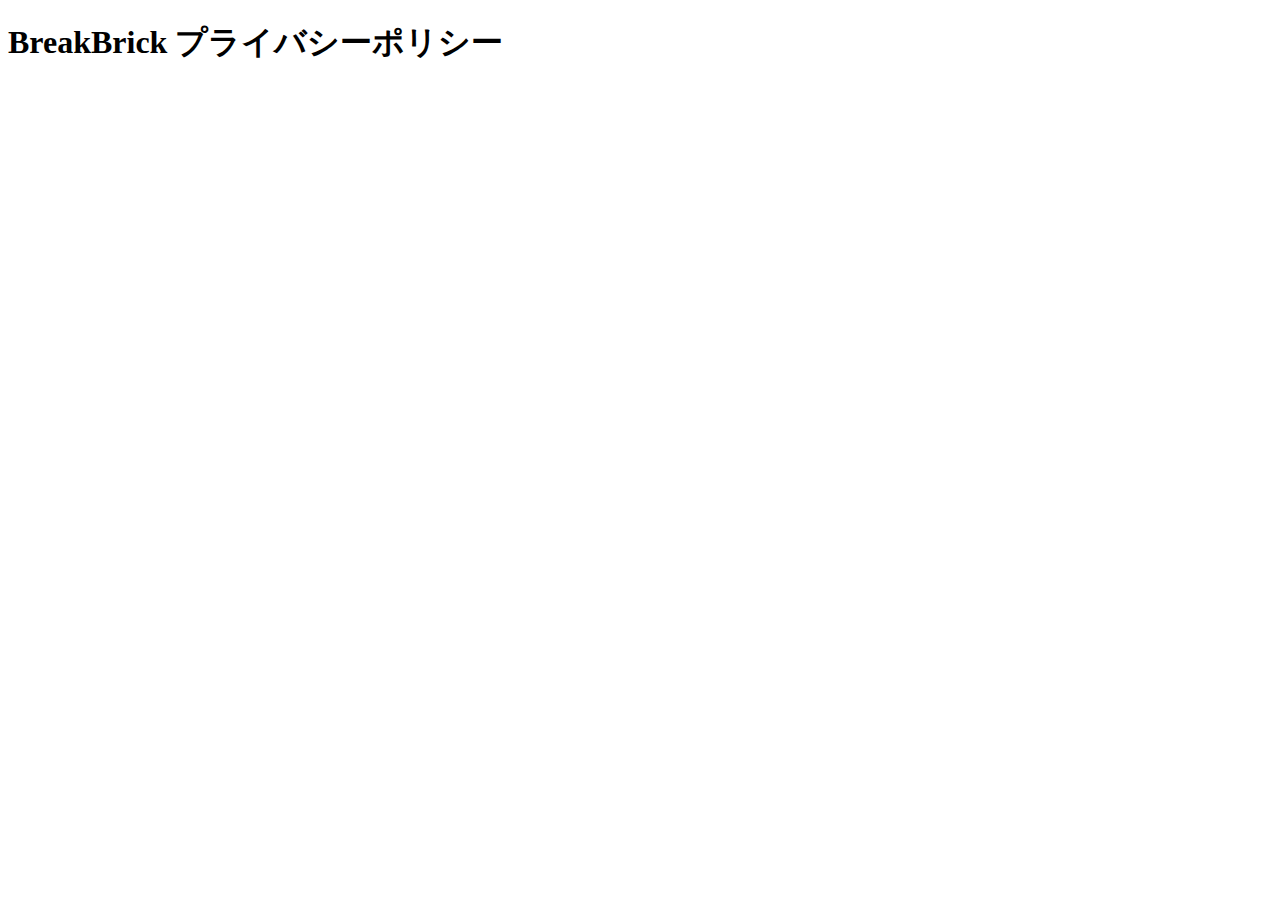
==== policy/BreakBrick.html @ 594b5be8 "ブロック崩しのポリシーページを追加" ====
<!DOCTYPE html>
<html>
<head>
  <meta charset="utf-8">
  <meta name="viewport" content="width=device-width, initial-scale=1.0">
  <title>Ryota Takayanagi's portfolio</title>
  <link href="https://use.fontawesome.com/releases/v5.6.1/css/all.css" rel="stylesheet">
  <link rel="stylesheet" type="text/css" href="stylesheet.css">
  <script src="https://ajax.googleapis.com/ajax/libs/jquery/2.2.4/jquery.min.js"></script>
</head>
<body>
  <h1>BreakBrick プライバシーポリシー</h1>


</body>
</html>
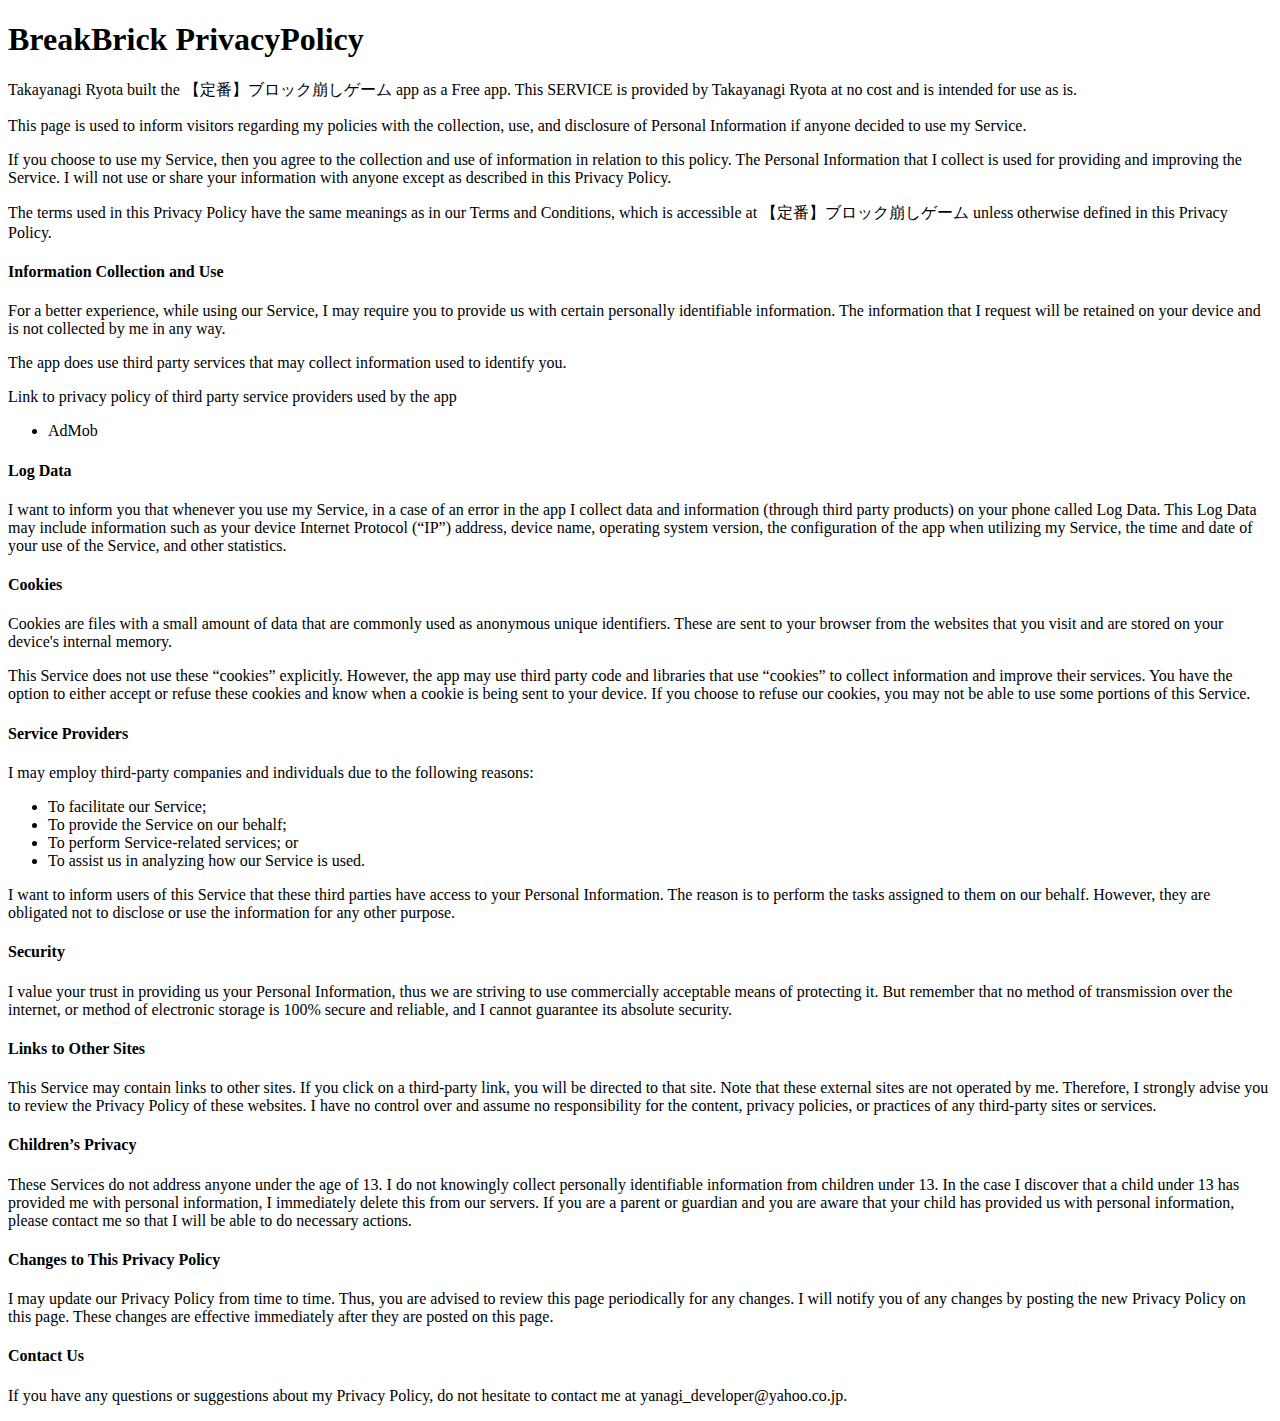
==== commit 20916a2d: "プライバシーポリシーを書き込んだ" ====
--- a/policy/BreakBrick.html
+++ b/policy/BreakBrick.html
@@ -9,7 +9,51 @@
   <script src="https://ajax.googleapis.com/ajax/libs/jquery/2.2.4/jquery.min.js"></script>
 </head>
 <body>
-  <h1>BreakBrick プライバシーポリシー</h1>
+  <h1>BreakBrick PrivacyPolicy</h1>
+  <p>Takayanagi Ryota built the 【定番】ブロック崩しゲーム app as a Free app. This SERVICE is provided by Takayanagi Ryota at no cost and is intended for use as is.</p>
+  <p>This page is used to inform visitors regarding my policies with the collection, use, and disclosure of Personal Information if anyone decided to use my Service.</p>
+  <p>If you choose to use my Service, then you agree to the collection and use of information in relation to this policy. The Personal Information that I collect is used for providing and improving the Service. I will not use or share your information with anyone except as described in this Privacy Policy.</p>
+  <p>The terms used in this Privacy Policy have the same meanings as in our Terms and Conditions, which is accessible at 【定番】ブロック崩しゲーム unless otherwise defined in this Privacy Policy.</p>
+
+  <h4>Information Collection and Use</h4>
+  <p>For a better experience, while using our Service, I may require you to provide us with certain personally identifiable information. The information that I request will be retained on your device and is not collected by me in any way.</p>
+  <p>The app does use third party services that may collect information used to identify you.</p>
+  <p>Link to privacy policy of third party service providers used by the app</p>
+  <ul>
+    <li>AdMob</li>
+  </ul>
+
+  <h4>Log Data</h4>
+  <p>I want to inform you that whenever you use my Service, in a case of an error in the app I collect data and information (through third party products) on your phone called Log Data. This Log Data may include information such as your device Internet Protocol (“IP”) address, device name, operating system version, the configuration of the app when utilizing my Service, the time and date of your use of the Service, and other statistics.</p>
+
+  <h4>Cookies</h4>
+  <p>Cookies are files with a small amount of data that are commonly used as anonymous unique identifiers. These are sent to your browser from the websites that you visit and are stored on your device's internal memory.</p>
+  <p>This Service does not use these “cookies” explicitly. However, the app may use third party code and libraries that use “cookies” to collect information and improve their services. You have the option to either accept or refuse these cookies and know when a cookie is being sent to your device. If you choose to refuse our cookies, you may not be able to use some portions of this Service.</p>
+
+  <h4>Service Providers</h4>
+  <p>I may employ third-party companies and individuals due to the following reasons:</p>
+  <ul>
+    <li>To facilitate our Service;</li>
+    <li>To provide the Service on our behalf;</li>
+    <li>To perform Service-related services; or</li>
+    <li>To assist us in analyzing how our Service is used.</li>
+  </ul>
+  <p>I want to inform users of this Service that these third parties have access to your Personal Information. The reason is to perform the tasks assigned to them on our behalf. However, they are obligated not to disclose or use the information for any other purpose.</p>
+
+  <h4>Security</h4>
+  <p>I value your trust in providing us your Personal Information, thus we are striving to use commercially acceptable means of protecting it. But remember that no method of transmission over the internet, or method of electronic storage is 100% secure and reliable, and I cannot guarantee its absolute security.</p>
+
+  <h4>Links to Other Sites</h4>
+  <p>This Service may contain links to other sites. If you click on a third-party link, you will be directed to that site. Note that these external sites are not operated by me. Therefore, I strongly advise you to review the Privacy Policy of these websites. I have no control over and assume no responsibility for the content, privacy policies, or practices of any third-party sites or services.</p>
+
+  <h4>Children’s Privacy</h4>
+  <p>These Services do not address anyone under the age of 13. I do not knowingly collect personally identifiable information from children under 13. In the case I discover that a child under 13 has provided me with personal information, I immediately delete this from our servers. If you are a parent or guardian and you are aware that your child has provided us with personal information, please contact me so that I will be able to do necessary actions.</p>
+
+  <h4>Changes to This Privacy Policy</h4>
+  <p>I may update our Privacy Policy from time to time. Thus, you are advised to review this page periodically for any changes. I will notify you of any changes by posting the new Privacy Policy on this page. These changes are effective immediately after they are posted on this page.</p>
+
+  <h4>Contact Us</h4>
+  <p>If you have any questions or suggestions about my Privacy Policy, do not hesitate to contact me at yanagi_developer@yahoo.co.jp.</p>
 
 
 </body>
